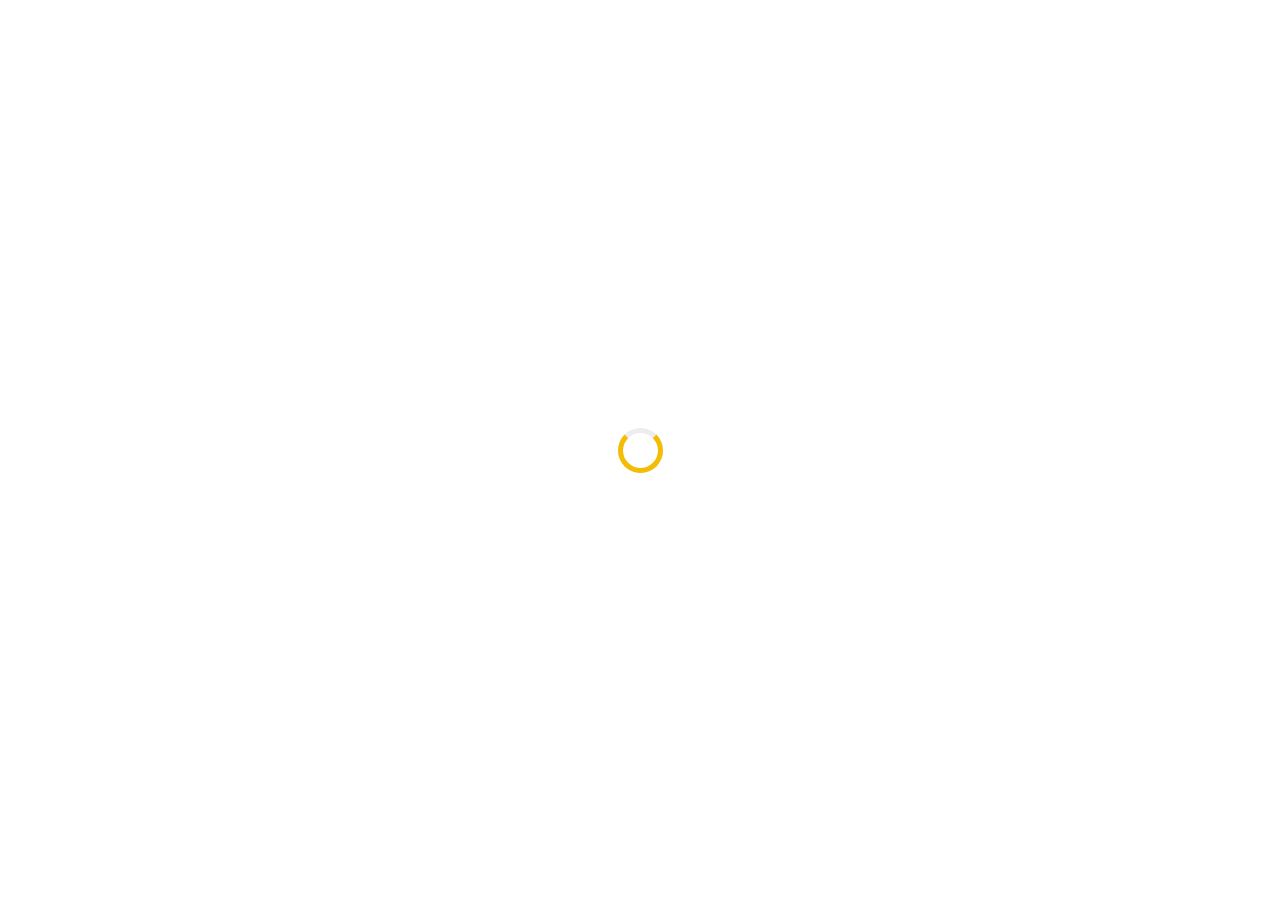
==== about.html @ c7bfd643 "new commit" ====
<!DOCTYPE html>
<html lang="en">
<head>
    <meta charset="UTF-8">
    <meta http-equiv="X-UA-Compatible" content="IE=edge">
    <meta name="viewport" content="width=device-width, initial-scale=1.0">
    <title>Document</title>
    <link rel="preconnect" href="https://fonts.googleapis.com">
    <link rel="preconnect" href="https://fonts.gstatic.com" crossorigin>
    <link href="https://fonts.googleapis.com/css2?family=Bad+Script&family=Barlow+Condensed:wght@300&family=Cookie&family=Courgette&family=Dancing+Script&family=Lobster+Two&family=Monoton&family=Montserrat+Alternates:wght@300&family=Poppins:wght@300&family=Roboto:wght@300&family=Waterfall&display=swap" rel="stylesheet">
    <link rel="stylesheet" href="./assets/css/bootstrap.min.css">
    <!-- Animation -->
    <link rel="stylesheet" href="./assets/css/aos.css">
    <link rel="stylesheet" href="./assets/css/animate.min.css">
    <!-- slider  -->
    <link rel="stylesheet" href="./assets/css/owl.carousel.min.css">
    <link rel="stylesheet" href="./assets/css/owl.theme.default.min.css">
    <link rel="stylesheet" href="./assets/css/slick.css">
    <link rel="stylesheet" href="./assets/css/swiper-bundle.min.css">
    <!-- Custom -->
    <link rel="stylesheet" href="./assets/css/style.css">
    <link rel="stylesheet" href="./assets/css/responsive.css">
</head>
<body>

   <div class="loader">
      <span class="loader__ring"></span>
   </div>

   <div>
      <a id="button"></a>
   </div>

   <!-- header start -->
   <header class="header">
    <div class="container-fluid">
       <div class="header-main">
          <div class="logo">
             <a href="#"><img src="./images/logo/CCAlogo-light1.png" alt="" class="img-fluid"></a>
          </div>
          <div class="open-nav-menu">
             <span></span>
          </div>
          <div class="menu-overlay">
          </div>
          <!-- navigation menu start -->
          <nav class="nav-menu">
            <div class="close-nav-menu">
               <img src="/images/close.svg" alt="close">
            </div>
            <ul class="menu">
               <li class="menu-item menu-item-has-children">
                  <a href="#" data-toggle="sub-menu">Home</a>
                  <!-- <ul class="sub-menu">
                      <li class="menu-item"><a href="#">Home 1</a></li>
                      <li class="menu-item"><a href="#">Home 2</a></li>
                      <li class="menu-item"><a href="#">Home 3</a></li>
                      <li class="menu-item"><a href="#">Home 4</a></li>
                  </ul> -->
               </li>
               <li class="menu-item">
                  <a href="about.html">About</a>
               </li>
               <li class="menu-item">
                  <a href="academics.html">Academics</a>
               </li>
               <li class="menu-item">
                  <a href="admission.html">Admission</a>
               </li>
               <li class="menu-item menu-item-has-children">
                  <a href="" data-toggle="sub-menu">Blog <i class="plus"></i></a>
                  <ul class="sub-menu">
                      <li class="menu-item"><a href="blog.html">All Blogs</a></li>
                      <li class="menu-item"><a href="blog-details.html">Blog Details</a></li>
                  </ul>
               </li>
            </ul>

            <div class="d-flex align-items-center navelement-margin">
               <a href="contact.html"><button class="btn-style-yellow btn-margin">ENROLL</button></a>
               <a href="contact.html"><button class="btn-style-blue btn-margin">CONTACT</button></a>
            </div>

            <div class="d-flex align-items-center">
               <button class="btn-social-style btn-margin"><i class="fab fa-facebook-f"></i></button>
               <button class="btn-social-style btn-margin"><i class="fab fa-twitter"></i></button>
               <button class="btn-social-style btn-margin"><i class="fab fa-linkedin-in"></i></button>
            </div>
          </nav>
          <!-- navigation menu end -->
       </div>
    </div>
   </header>
   <!-- header end -->

   <!-- home section start -->
   <section class="about-section">
      <div class="container">
         <div class="row">
            <div class="col-lg-12">

            </div>
         </div>
      </div>
   </section>
   <!-- home section end -->








   <!-- home section start -->
   <div class="separator"></div>
   <footer id="footer-4-cols" class="site-footer">
       <div class="container">
           <div id="footer-grid">
               <div id="left-footer-section" class="footer-section">
                   <div class="footer-information">
                       <p><img src="https://img.icons8.com/ios-filled/12/999999/marker.png">30/20, Verkhy street, Moscow, Russia</p>
                       <p><img src="https://img.icons8.com/ios-filled/12/999999/phone.png">7 (800) 555–35–35</p>
                       <p><img src="https://img.icons8.com/ios-filled/12/999999/mail.png">noreply@reply.io</p>
                       <p><img src="https://img.icons8.com/ios-filled/12/999999/clock.png">8:00 AM – 8:00 PM</p>
                   </div>
               </div>
   
               <div id="first-footer-section" class="footer-section">
                   <div class="footer-tags">
                       <h3>Tags</h3>
                       <a href="#" class="footer-tag">server</a>
                       <a href="#" class="footer-tag">project</a>
                       <a href="#" class="footer-tag">code</a>
                       <a href="#" class="footer-tag">lifehack</a>
                       <a href="#" class="footer-tag">testing</a>
                       <a href="#" class="footer-tag">review</a>
                       <a href="#" class="footer-tag">technology</a>
                       <a href="#" class="footer-tag">seo</a>
                       <a href="#" class="footer-tag">UI/UX</a>
                       <a href="#" class="footer-tag">news</a>
                       <a href="#" class="footer-tag">ads</a>
                       <a href="#" class="footer-tag">iOS</a>
                       <a href="#" class="footer-tag">Android</a>
                   </div>
               </div>
               <div id="second-footer-section" class="footer-section">
                   <div class="footer-links">
                       <h3>Categories</h3>
                       <ul>
                           <li><a href="#">Software Development</a></li>
                           <li><a href="#">Web Development</a></li>
                           <li><a href="#">Site maintainance</a></li>
                           <li><a href="#">SEO</a></li>
                           <li><a href="#">Mobile development</a></li>
                           <li><a href="#">UI/UX</a></li>
                       </ul>
                   </div>
               </div>
               <div id="right-footer-section" class="footer-section">
                   <div class="footer-links">
                       <h3>Information</h3>
                       <ul>
                           <li><a href="#">Home</a></li>
                           <li><a href="#">About</a></li>
                           <li><a href="#">Contact Information</a></li>
                           <li><a href="#">Terms of Use<br>& Legal Information</a></li>
                           <li><a href="#">Message Us</a></li>
                           <li><a href="#">Leave a Feedback</a></li>
                       </ul>
                   </div>
               </div>
           </div>
           <div id="copyright-information">
               <div id="footer-logo-section">
                   <div id="footer-logo">
                       <img src="./images/logo/CCALogo.png" alt="" class="img-fluid">
                   </div></div>
               <div id="copyright-text">
                  © 2022 All Rights Reserved.  
               </div>
               <div id="social-buttons">
                   <img src="https://img.icons8.com/ios-filled/25/999999/facebook--v1.png"/><img src="https://img.icons8.com/ios-filled/25/999999/telegram-app.png"/><img src="https://img.icons8.com/ios-filled/25/999999/pinterest--v1.png"/><img src="https://img.icons8.com/ios-filled/25/999999/instagram--v1.png"/>
               </div>
           </div>
       </div>
   </footer>
   <!-- home section end -->





    <script src="./assets/js/jquery-3.6.0.min.js"></script>
    <script src="./assets/js/bootstrap.bundle.min.js"></script>
    <script src="https://kit.fontawesome.com/c9973c72b2.js" crossorigin="anonymous"></script>
    <script src="./assets/js/isotope.pkgd.js"></script>
    <!-- Animation -->
    <script src="./assets/js/aos.js"></script>
    <script src="./assets/js/wow.min.js"></script>
    <!-- slider  -->
    <script src="./assets/js/owl.carousel.min.js"></script>
    <script src="./assets/js/slick.min.js"></script>
    <script src="./assets/js/swiper-bundle.min.js"></script>
    <!-- Custom -->
    <script src="./assets/js/header-menu.js"></script>
    <script src="./assets/js/script.js"></script>
    
    <script>
        // AOS.init();
        // new WOW().init();
    </script>
</body>
</html>
---- assets/css/style.css ----
@import url('https://fonts.googleapis.com/css2?family=Roboto:wght@300;400;500;700;900&display=swap');

:root {
  --primaryColor: #337BD9;
  --secondaryColor: #F4BD04;
  --body_bg: #f7f9fa;
  --textFont: 'Roboto', sans-serif;
  --btnBgBlue: #337BD9;
  --btnBgYellow: #F4BD04;
  --socialBtn: #f3f3f5;
  --btnIconColor: #476082;
  --white: #fff;
  --black: #000;
}

* {
  padding: 0;
  margin: 0;
  box-sizing: border-box;
}

::selection {
  background-color: var(--primaryColor);
  color: #fff;
}

html {
  scroll-behavior: smooth;
}

html,
body {
  color: #212226;
  outline: none;
  font-family: var(--textFont);
}

h1,
h2,
h3,
h4,
h5,
h6 {
  font-family: var(--textFont);
  font-weight: 100;
}
p {
  font-family: var(--textFont);
  font-size: 16px;
  font-weight: 400;
  line-height: 24px;
}

a{
	text-decoration: none;
}

img {
  max-width: 100%;
  height: auto;
}

.clear:after,
.clear:before {
  content: "";
  display: table;
  clear: both;
}
.separator{
	margin-bottom: 100px;
}



/* ======================================== 
               Pre Loader
======================================== */

.loader {
	position: fixed;
	height: 100vh;
	width: 100%;
	display: flex;
	align-items: center;
	justify-content: center;
	background: #fff;
	transition: all 0.5s;
	z-index: 999;
  }
  .loader__ring {
	display: flex;
	align-items: center;
	justify-content: center;
	position: relative;
	height: 45px;
	width: 45px;
	border: 5px solid #edecee;
	border-radius: 50%;
  }
  .loader__ring::after {
	content: "";
	position: absolute;
	height: 100%;
	width: 100%;
	border-radius: 50%;
	border: 5px solid var(--secondaryColor);
	border-top-color: transparent;
	box-sizing: content-box;
	-webkit-animation: rotate 1.5s linear infinite;
			animation: rotate 1.5s linear infinite;
  }
  
  @-webkit-keyframes rotate {
	100% {
	  transform: rotate(360deg);
	}
  }
  
  @keyframes rotate {
	100% {
	  transform: rotate(360deg);
	}
  }


/* ======================================== 
               Scroll to top
======================================== */
  #button {
	display: inline-block;
	background-color: var(--secondaryColor);
	width: 50px;
	height: 50px;
	text-align: center;
	border-radius: 4px;
	position: fixed;
	bottom: 30px;
	right: 30px;
	transition: background-color .3s, 
	  opacity .5s, visibility .5s;
	opacity: 0;
	visibility: hidden;
	z-index: 1000;
  }
  #button::after {
	content: "\f077";
	font-family: FontAwesome;
	font-weight: normal;
	font-style: normal;
	font-size: 2em;
	line-height: 50px;
	color: #fff;
  }
  #button:hover {
	cursor: pointer;
	background-color: #333;
  }
  #button:active {
	background-color: #555;
  }
  #button.show {
	opacity: 1;
	visibility: visible;
  }


/* ======================================== 
                Buttons 
======================================== */
.navelement-margin{
	margin-left: 30px;
}

.btn-margin{
	margin-left: 15px;
}
.btn-style-blue{
	border: none;
	padding: 10px 15px;
	background-color: var(--btnBgBlue);
	color: var(--white);
	font-weight: 600;
}
.btn-style-yellow{
	border: none;
	padding: 10px 15px;
	background-color: var(--btnBgYellow);
	color: var(--white);
	font-weight: 600;
}

.btn-social-style{
	border: none;
	width: 50px;
	padding: 10px 15px;
	background-color: var(--socialBtn);
	color: var(--btnIconColor);
}














/* ======================================== 
                Header section Start
======================================== */
.header{
	position: absolute;
	width: 100%;
	left:0;
	top:0;
	z-index: 99;
	padding: 15px;
}
.header-main{
	background-color: rgba(0,0,0,0.6);
	display: flex;
	justify-content: space-between;
	align-items: center;
	padding: 10px 0;
	border-radius: 4px;
}
.header .logo{
	padding: 0 15px;
}

.header .logo img{
	width: auto;
	height: 50px;
}
@media screen and (max-width : 1299px) {
	.header .logo img{
		width: auto;
		height: 40px;
	}
}
@media screen and (max-width : 1024px) {
	.header .logo img{
		width: auto;
		height: 35px;
	}
}
@media screen and (max-width : 768px) {
	.header .logo img{
		width: auto;
		height: 30px;
	}
}

.header .logo a{
	font-size: 30px;
	text-transform: capitalize;
	color: #e91e63;
	font-weight: 600;
}
.header .nav-menu{
	padding: 0 15px;
	display: flex;
	flex-wrap: wrap;
}

.nav-menu ul{
	margin-bottom: 0px;
}
.header .menu > .menu-item{
	display: inline-block;
	margin-left: 30px;
	position: relative;
}
.header .menu > .menu-item > a{
	display: block;
	padding: 12px 0;
	font-size: 16px;
	color: #fff;
	text-transform: capitalize;
	font-weight: 600;
	transition: all 0.3s ease;
}
.header .menu > .menu-item > a .plus{
	display: inline-block;
	height: 12px;
	width: 12px;
	position: relative;
	margin-left:5px; 
	pointer-events: none;
}
.header .menu > .menu-item > a .plus:before,
.header .menu > .menu-item > a .plus:after{
	content:'';
	position: absolute;
	box-sizing: border-box;
	left: 50%;
	top:50%;
	background-color: #fff;
	height: 2px;
	width: 100%;
	transform: translate(-50%,-50%);
	transition: all 0.3s ease;
}
.header .menu > .menu-item:hover > a .plus:before,
.header .menu > .menu-item:hover > a .plus:after{
   background-color: var(--secondaryColor);
}
.header .menu > .menu-item > a .plus:after{
   transform: translate(-50%,-50%) rotate(-90deg);	
}
.header .menu > .menu-item > .sub-menu > .menu-item > a:hover,
.header .menu > .menu-item:hover > a{
	color: var(--secondaryColor);
}
.header .menu > .menu-item > .sub-menu{
	box-shadow: 0 0 10px rgba(0,0,0,0.2);
	width: 220px;
	position: absolute;
	left:0;
	top:100%;
	background-color: #ffffff;
	padding: 10px 0;
	border-top: 3px solid var(--secondaryColor);
	transform: translateY(10px);
	transition: all 0.3s ease;
	opacity:0;
	visibility: hidden;
}
@media(min-width: 992px){
.header .menu > .menu-item-has-children:hover > .sub-menu{
	transform: translateY(0);
	opacity: 1;
	visibility: visible;
 }
 .header .menu > .menu-item-has-children:hover > a .plus:after{
    transform: translate(-50%,-50%) rotate(0deg);		
 }
}
.header .menu > .menu-item > .sub-menu > .menu-item{
	display: block;
}
.header .menu > .menu-item > .sub-menu > .menu-item > a{
	display: block;
	padding: 10px 20px;
	font-size: 16px;
	font-weight: 600;
	color: #000000;
	transition: all 0.3s ease;
	text-transform: capitalize;
}
.header .open-nav-menu{
	height: 34px;
	width: 40px;
	margin-right: 15px;
	display: none;
	align-items: center;
	justify-content: center;
	cursor: pointer;
}
.header .open-nav-menu span{
	display: block;
	height: 3px;
	width: 24px;
	background-color: #fff;
    position: relative;
}
.header .open-nav-menu span:before,
.header .open-nav-menu span:after{
	content: '';
	position: absolute;
	left:0;
	width: 100%;
	height: 100%;
	background-color: #fff;
	box-sizing: border-box;
}
.header .open-nav-menu span:before{
	top:-7px;
}
.header .open-nav-menu span:after{
	top:7px;
}
.header .close-nav-menu{
	height: 40px;
	width: 40px;
	background-color: #ffffff;
	margin:0 0 15px 15px;
	cursor: pointer;
	display: none;
	align-items: center;
	justify-content: center;
}
.header .close-nav-menu img{
	width: 16px;
}
.header .menu-overlay{
	position: fixed;
	z-index: 999;
	background-color: rgba(0,0,0,0.5);
	left:0;
	top:0;
	height: 100%;
	width: 100%;
	visibility: hidden;
	opacity:0;
	transition: all 0.3s ease;
}

/*home section*/
.home-section{
	width: 100%;
	display: block;
	min-height: 100vh;
	background-image: url('/images/banner/home.jpg');
	background-repeat: no-repeat;
	background-position: center top;
	background-size: cover;
}


/* responsive */

@media(max-width: 991px){
	.header .menu-overlay.active{
	visibility: visible;
	opacity: 1;
}
	.header .nav-menu{
		position: fixed;
		right: -280px;
		visibility: hidden;
		width: 280px;
		height: 100%;
		top:0;
		overflow-y: auto;
		background-color: #222222;
		z-index: 1000;
		padding: 15px 0;
		transition: all 0.5s ease;
	}
	.header .nav-menu.open{
		visibility: visible;
		right: 0px;
	}
	.header .menu > .menu-item{
		display: block;
		margin:0;
	}
	.header .menu > .menu-item-has-children > a{
		display: flex;
		justify-content: space-between;
		align-items: center;
	}
	.header .menu > .menu-item > a{
		color: #ffffff;
		padding: 12px 15px;
		border-bottom: 1px solid #333333;
	}
	.header .menu > .menu-item:first-child > a{
	    border-top: 1px solid #333333;	
	}
	.header .menu > .menu-item > a .plus:before, 
	.header .menu > .menu-item > a .plus:after{
		background-color: #ffffff;
	}
	.header .menu > .menu-item-has-children.active > a .plus:after{
        transform: translate(-50%,-50%) rotate(0deg);
	}
	.header .menu > .menu-item > .sub-menu{
		width: 100%;
		position: relative;
		opacity: 1;
		visibility: visible;
		border:none;
		background-color: transparent;
		box-shadow: none;
		transform: translateY(0px);
		padding: 0px;
		left: auto;
		top:auto;
		max-height: 0;
		overflow: hidden;
	}
	.header .menu > .menu-item > .sub-menu > .menu-item > a{
		padding: 12px 45px;
		color: #ffffff;
		border-bottom: 1px solid #333333;
	}
	.header .close-nav-menu,
	.header .open-nav-menu{
		display: flex;
	}
}


















/* ======================================== 
                Footer section Start
======================================== */
footer.site-footer {
    padding: 60px 30px;
    background: #222222;
    color: #999999;
    font-size: 16px;
}

div#footer-grid {
    display: flex;
    align-items: stretch;
    padding-bottom: 60px;
}
footer#footer-4-cols div#left-footer-section {
    flex-basis: 33.33%;
    padding-right: 20px;
}

footer#footer-4-cols div#first-footer-section {
    flex-basis: 22.22%;
    border-right: 1px solid #444444;
    padding-right: 20px;
    padding-left: 20px;
}

footer#footer-4-cols div#second-footer-section {
    flex-basis: 22.22%;
    padding-right: 20px;
    padding-left: 20px;
}

footer#footer-4-cols div#right-footer-section {
    flex-basis: 22.22%;
    padding-left: 20px;
}

footer#footer-4-cols div#footer-logo-section {
    display: flex;
    align-items: center;
}

footer#footer-4-cols div#footer-logo {
    width: 50px;
    margin-right: 30px;
}

footer#footer-4-cols div#footer-search input {
    font-family: var(--textFont);
    border: 2px solid #999999;
    background: #2a2a2a;
    outline: none;
    color: #999999;
    padding: 2px;
    width: 130px;
}

footer#footer-4-cols div#footer-search button {
    font-family: var(--textFont);
    border: 2px solid #999999;
    background: transparent;
    color: #cecece;
    padding: 2px 10px;
    margin-left: 10px;
    cursor: pointer;
}

footer#footer-4-cols div#footer-search button:hover {
    background: #cecece;
    color: #666666;
    border: 2px solid #666666;
    transition: all 0.25s ease;
}

footer#footer-4-cols div#footer-search button:active {
    position: relative;
    top: 1px;
}

footer#footer-4-cols div.footer-section h3 {
    margin: 0;
    margin-bottom: 30px;
    font-size: 24px;
	font-weight: 600;
}

footer#footer-4-cols div#footer-logo img {
    width: 100%;
}

footer#footer-4-cols div.footer-information p {
    margin-top: 10px;
}

footer#footer-4-cols div.footer-information p:first-child {
    margin-top: 30px;
}

footer#footer-4-cols div.footer-information p:last-child {
    margin-bottom: 0;
}

footer#footer-4-cols div.footer-information p img {
    margin-right: 0.75em;
}

footer#footer-4-cols div.footer-tags a.footer-tag {
    text-decoration: none;
    color: #999999;
    border: 1px solid #666666;
    background: #282828;
    padding: 0.2em 0.38em;
    margin: 0 0.68em 0.68em 0;
    display: block;
    float: left;
    font-size: 16px;
    font-style: italic;
}

footer#footer-4-cols div.footer-tags a.footer-tag:hover {
    background: #666666;
    color: #282828;
    transition: all 0.2s ease;
}

footer#footer-4-cols div.footer-section ul {
    margin-top: 15px;
    margin-bottom: 0;
    padding: 0;
}

footer#footer-4-cols div.footer-links ul li, footer#footer-4-cols div.footer-links ul li a   {
    list-style: none;
    color: #999999;
    line-height: 1.38em;
    margin-bottom: 1em;
}

footer#footer-4-cols div.footer-links ul li:last-child, footer#footer-4-cols div.footer-links ul li a:last-child   {
    margin-bottom: 0;
}

footer#footer-4-cols div.footer-section ul li a:hover {
    color:#00bdc6;
    transition: all 0.2s ease;
}

footer#footer-4-cols div#copyright-information {
    border-top: 1px solid #444444;
    padding: 30px 0 0 0;
    text-align: center;
    display: flex;
    align-items: center;
}

footer#footer-4-cols div#copyright-information div#social-buttons {
    margin-left: auto;

}

footer#footer-4-cols div#copyright-information div#social-buttons img {
    margin-left: 0.68em;
    cursor: pointer;
    font-size: 16px;
}


/*==== media queries for footer-4-columns ====*/

@media screen and (max-width: 960px){

    div#footer-container {
        width: 100%;
        margin: 0;
        padding: 0;
    }

    div#footer-grid {
        flex-direction: column;
        width: 480px;
        margin: 0 auto;
        padding-bottom: 60px;
    }

    footer#footer-4-cols div#left-footer-section {
        border-right: 0;
        padding-bottom: 30px;
    }

    footer#footer-4-cols div#second-footer-section {
        border-right: none;
        padding-left: 0;
        padding-right: 0;
        padding-bottom: 30px;
    }

    footer#footer-4-cols div.footer-section {
        padding-top: 30px;
    }

    footer#footer-4-cols div.footer-section h3 {
        text-align: center;
    }

    footer#footer-4-cols div.footer-section:first-child {
        padding-top: 0;
        padding-bottom: 0;
    }

    footer#footer-4-cols div#first-footer-section {
        padding-left: 0;
        padding-right: 0;
        padding-bottom: 30px;
        border-right: none;
    }

    footer#footer-4-cols div.footer-tags a.footer-tag {
        font-size: 16px;
        padding: 0.32em 0.5em;
    }

    footer#footer-4-cols div#right-footer-section {
        padding-left: 0;
        padding-right: 0;
    }

    footer#footer-4-cols div#second-footer-section ul,
    footer#footer-4-cols div#right-footer-section ul {
        margin: 0;
        padding: 0;
        font-size: 16px;
        text-align: center;
    }

    footer#footer-4-cols div.footer-links ul li {
        margin: 0;
    }

    footer#footer-4-cols div.footer-links ul li a {
        margin: 0;
        display: block;
        padding: 15px;
        background: #2a2a2a;
        border-bottom: 1px solid #444444;
        text-decoration: none;
    }

    footer#footer-4-cols div.footer-links ul li:last-child a {
        border-bottom: none;
    }

    footer#footer-4-cols div#footer-search input {
        width: calc(100% - 77px);
    }

    footer#footer-4-cols div#copyright-information {
        display: block;
        width: 480px;
        margin: 0 auto;
    }

    footer#footer-4-cols div#copyright-information div#social-buttons {
        padding: 15px 0;
    }

    footer#footer-4-cols div#copyright-information div#social-buttons i.fa:first-child {
        margin-left: 0;
    }

    footer#footer-4-cols div#copyright-information div#footer-logo-section {
        display: block;
        align-items: normal;
    }

    footer#footer-4-cols div#copyright-information div#footer-logo {
        display: block;
        width: 100%;
        margin: 0;
    }

    footer#footer-4-cols div#copyright-information div#footer-logo img {
        width: 30px;
        text-align: center;
    }

    footer#footer-4-cols div#copyright-information div#copyright-text {
        display: block;
        text-align: center;
        padding: 15px 0;
    }

    footer#footer-4-cols div#copyright-information div#social-buttons i.fa {
        font-size: 24px;
    }
}

@media screen and (max-width: 576px) {

    div#footer-grid {
        width: 100%;
    }

    footer#footer-4-cols div#footer-search input {
        width: calc(100% - 77px);
    }

    footer#footer-4-cols div.footer-information {
        margin: 0 auto;
    }

    footer#footer-4-cols div#copyright-information {
        width: 100%;
        margin: 0 auto;
    }

    footer#footer-4-cols div#copyright-information div#copyright-text {
        width: 100%;
    }

    footer#footer-4-cols div#copyright-information div#social-buttons {
        width: 100%;
    }
}
---- assets/css/responsive.css ----
@media screen and (max-width : 2560px) {
    
}
@media screen and (max-width : 1920px) {
    
}
@media screen and (max-width : 1440px) {
    
}
@media screen and (max-width : 1299px) {
    
}
@media screen and (max-width : 1199px) {
    
}
@media screen and (max-width : 1024px) {
    
}
@media screen and (max-width : 899px) {
    
}
@media screen and (max-width : 768px) {
    
}
@media screen and (max-width : 576px) {
    
}
@media screen and (max-width : 425px) {
    
}
@media screen and (max-width : 375px) {
    
}
@media screen and (max-width : 320px) {
    
}
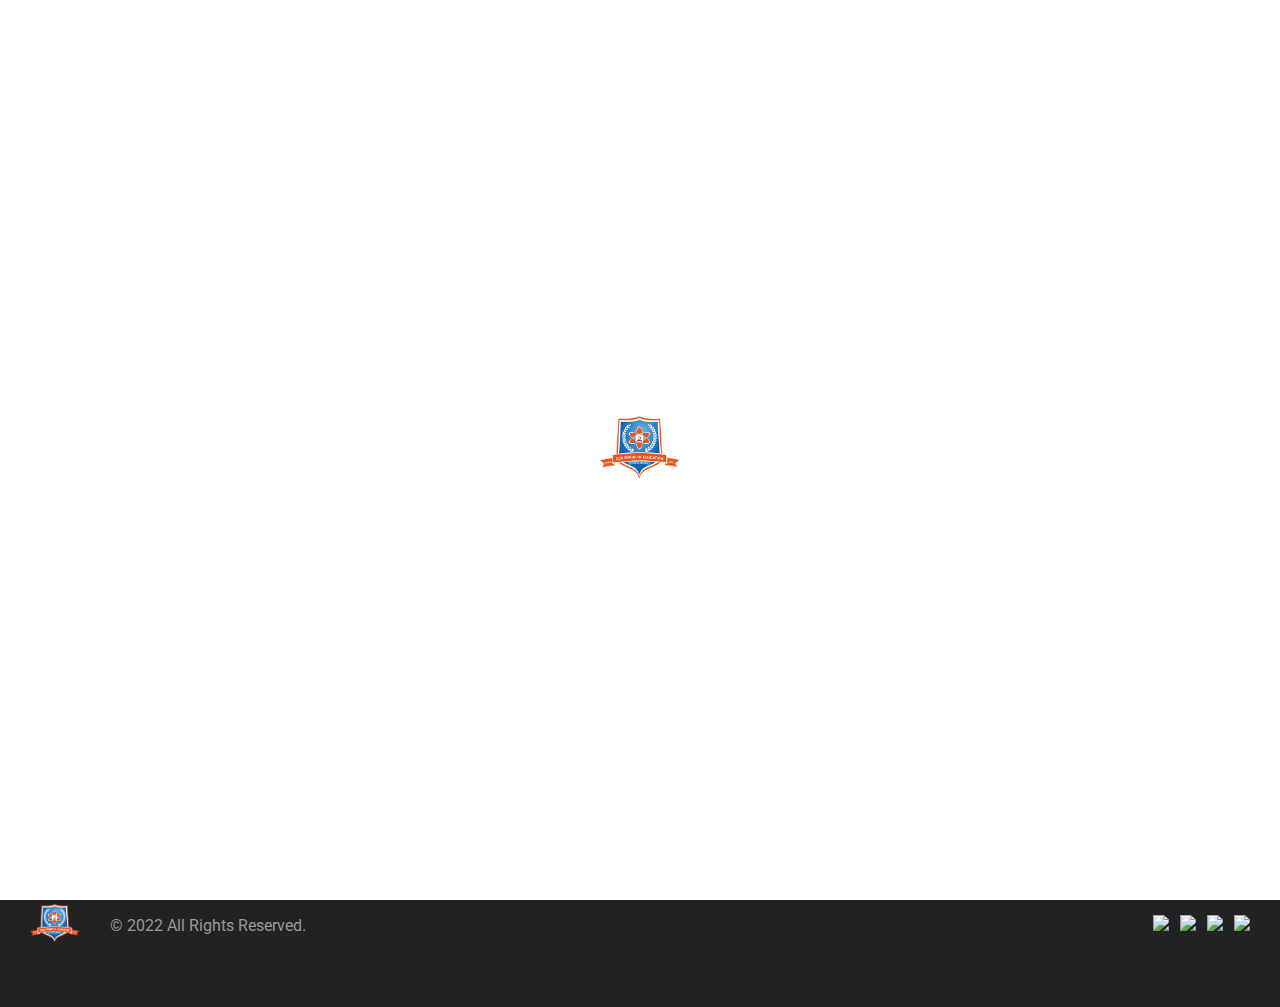
==== commit cc4dc6e0: "contact us page done" ====
--- a/about.html
+++ b/about.html
@@ -8,7 +8,7 @@
     <link rel="preconnect" href="https://fonts.googleapis.com">
     <link rel="preconnect" href="https://fonts.gstatic.com" crossorigin>
     <link href="https://fonts.googleapis.com/css2?family=Bad+Script&family=Barlow+Condensed:wght@300&family=Cookie&family=Courgette&family=Dancing+Script&family=Lobster+Two&family=Monoton&family=Montserrat+Alternates:wght@300&family=Poppins:wght@300&family=Roboto:wght@300&family=Waterfall&display=swap" rel="stylesheet">
-    <link rel="stylesheet" href="./assets/css/bootstrap.min.css">
+    <link href="https://cdn.jsdelivr.net/npm/bootstrap@5.2.0-beta1/dist/css/bootstrap.min.css" rel="stylesheet" integrity="sha384-0evHe/X+R7YkIZDRvuzKMRqM+OrBnVFBL6DOitfPri4tjfHxaWutUpFmBp4vmVor" crossorigin="anonymous">
     <!-- Animation -->
     <link rel="stylesheet" href="./assets/css/aos.css">
     <link rel="stylesheet" href="./assets/css/animate.min.css">
@@ -16,27 +16,30 @@
     <link rel="stylesheet" href="./assets/css/owl.carousel.min.css">
     <link rel="stylesheet" href="./assets/css/owl.theme.default.min.css">
     <link rel="stylesheet" href="./assets/css/slick.css">
-    <link rel="stylesheet" href="./assets/css/swiper-bundle.min.css">
+    <link
+    rel="stylesheet" href="https://unpkg.com/swiper@8/swiper-bundle.min.css"/>
     <!-- Custom -->
     <link rel="stylesheet" href="./assets/css/style.css">
     <link rel="stylesheet" href="./assets/css/responsive.css">
 </head>
 <body>
 
-   <div class="loader">
-      <span class="loader__ring"></span>
-   </div>
-
-   <div>
-      <a id="button"></a>
-   </div>
+    <div class="loader">
+        <div class="loader-icon">
+            <img src="/images/logo/CCALogo.png" alt="">
+        </div>
+     </div>
+  
+     <div>
+        <a id="button"></a>
+     </div>
 
    <!-- header start -->
    <header class="header">
     <div class="container-fluid">
        <div class="header-main">
           <div class="logo">
-             <a href="#"><img src="./images/logo/CCAlogo-light1.png" alt="" class="img-fluid"></a>
+             <a href="index.html"><img src="./images/logo/CCAlogo-light1.png" alt="" class="img-fluid"></a>
           </div>
           <div class="open-nav-menu">
              <span></span>
@@ -50,7 +53,7 @@
             </div>
             <ul class="menu">
                <li class="menu-item menu-item-has-children">
-                  <a href="#" data-toggle="sub-menu">Home</a>
+                  <a href="index.html" data-toggle="sub-menu">Home</a>
                   <!-- <ul class="sub-menu">
                       <li class="menu-item"><a href="#">Home 1</a></li>
                       <li class="menu-item"><a href="#">Home 2</a></li>
@@ -76,12 +79,12 @@
                </li>
             </ul>
 
-            <div class="d-flex align-items-center navelement-margin">
+            <div class="d-flex align-items-center navelement-margin display_res">
                <a href="contact.html"><button class="btn-style-yellow btn-margin">ENROLL</button></a>
                <a href="contact.html"><button class="btn-style-blue btn-margin">CONTACT</button></a>
             </div>
 
-            <div class="d-flex align-items-center">
+            <div class="d-flex align-items-center display_res">
                <button class="btn-social-style btn-margin"><i class="fab fa-facebook-f"></i></button>
                <button class="btn-social-style btn-margin"><i class="fab fa-twitter"></i></button>
                <button class="btn-social-style btn-margin"><i class="fab fa-linkedin-in"></i></button>
@@ -93,17 +96,17 @@
    </header>
    <!-- header end -->
 
-   <!-- home section start -->
-   <section class="about-section">
-      <div class="container">
-         <div class="row">
-            <div class="col-lg-12">
-
-            </div>
-         </div>
-      </div>
-   </section>
-   <!-- home section end -->
+   <!-- Breadcam section start -->
+   <section class="breadcam_section">
+    <div class="container">
+       <div class="row">
+          <div class="col-lg-12">
+              <h1 class="page-title">About us</h1>
+          </div>
+       </div>
+    </div>
+ </section>
+ <!-- Breadcam section end -->
 
 
 
@@ -192,7 +195,8 @@
 
 
     <script src="./assets/js/jquery-3.6.0.min.js"></script>
-    <script src="./assets/js/bootstrap.bundle.min.js"></script>
+    <script src="https://cdn.jsdelivr.net/npm/@popperjs/core@2.11.5/dist/umd/popper.min.js" integrity="sha384-Xe+8cL9oJa6tN/veChSP7q+mnSPaj5Bcu9mPX5F5xIGE0DVittaqT5lorf0EI7Vk" crossorigin="anonymous"></script>
+    <script src="https://cdn.jsdelivr.net/npm/bootstrap@5.2.0-beta1/dist/js/bootstrap.min.js" integrity="sha384-kjU+l4N0Yf4ZOJErLsIcvOU2qSb74wXpOhqTvwVx3OElZRweTnQ6d31fXEoRD1Jy" crossorigin="anonymous"></script>
     <script src="https://kit.fontawesome.com/c9973c72b2.js" crossorigin="anonymous"></script>
     <script src="./assets/js/isotope.pkgd.js"></script>
     <!-- Animation -->
@@ -201,7 +205,7 @@
     <!-- slider  -->
     <script src="./assets/js/owl.carousel.min.js"></script>
     <script src="./assets/js/slick.min.js"></script>
-    <script src="./assets/js/swiper-bundle.min.js"></script>
+    <script src="https://unpkg.com/swiper@8/swiper-bundle.min.js"></script>
     <!-- Custom -->
     <script src="./assets/js/header-menu.js"></script>
     <script src="./assets/js/script.js"></script>
--- a/assets/css/style.css
+++ b/assets/css/style.css
@@ -42,8 +42,8 @@
 h5,
 h6 {
   font-family: var(--textFont);
-  font-weight: 100;
-}
+}
+
 p {
   font-family: var(--textFont);
   font-size: 16px;
@@ -87,28 +87,16 @@
 	transition: all 0.5s;
 	z-index: 999;
   }
-  .loader__ring {
-	display: flex;
-	align-items: center;
-	justify-content: center;
-	position: relative;
-	height: 45px;
-	width: 45px;
-	border: 5px solid #edecee;
-	border-radius: 50%;
-  }
-  .loader__ring::after {
-	content: "";
-	position: absolute;
-	height: 100%;
-	width: 100%;
-	border-radius: 50%;
-	border: 5px solid var(--secondaryColor);
-	border-top-color: transparent;
-	box-sizing: content-box;
-	-webkit-animation: rotate 1.5s linear infinite;
-			animation: rotate 1.5s linear infinite;
-  }
+  .loader .loader-icon {
+    position: absolute;
+    top: 50%;
+    left: 50%;
+    transform: translate(-50%, -50%);
+    width: 80px;
+}
+.loader .loader-icon img {
+    animation: rotate alternate 900ms infinite;
+}
   
   @-webkit-keyframes rotate {
 	100% {
@@ -197,19 +185,6 @@
 	color: var(--btnIconColor);
 }
 
-
-
-
-
-
-
-
-
-
-
-
-
-
 /* ======================================== 
                 Header section Start
 ======================================== */
@@ -411,20 +386,460 @@
 	transition: all 0.3s ease;
 }
 
-/*home section*/
+/* ======================================== 
+                Hero section Start
+======================================== */
 .home-section{
 	width: 100%;
 	display: block;
-	min-height: 100vh;
+	min-height: 90vh;
 	background-image: url('/images/banner/home.jpg');
 	background-repeat: no-repeat;
 	background-position: center top;
 	background-size: cover;
 }
 
-
-/* responsive */
-
+.hero_text_bg{
+	background-color: rgba(255,255,255,0.7);
+	padding: 40px;
+	border-radius: 3px;
+	display: flex;
+	align-items: center;
+	height: 350px;
+}
+.hero_text_bg h1{
+	font-weight: 700;
+}
+.hero_text_bg p{
+	color: #6c83a2;
+}
+#first-default p{
+	font-size: 3rem;
+	font-weight: 700;
+	color: rgb(49, 49, 49)
+}
+#first-words{
+	display: inline-block;
+	border-right: 0.08em solid #f4bd04;
+	position: relative;
+	line-height: 1.2;
+	top: 0;
+	left: 0;
+}
+
+
+/* ======================================== 
+                Features section Start
+======================================== */
+.features_section{
+	background-color: var(--secondaryColor);
+}
+.card_box{
+	margin: 50px 0px;
+	padding: 20px;
+	text-align: center;
+	border-radius: 5px;
+    border-color: rgba(149, 170, 226, 0.6);
+	box-shadow: rgba(0, 0, 0, 0.35) 0px 5px 15px;
+}
+.card_box svg {
+	margin: 20px;
+	color: var(--white);
+}
+.card_box h3 {
+	font-weight: 700;
+	color: rgb(54 54 54);
+	margin-bottom: 15px;
+	font-size: 24px;
+}
+.card_box p{
+	font-family: "Montserrat", Sans-serif;
+    font-size: 16px;
+    font-weight: 700;
+    line-height: 22px;
+    color: rgb(74 74 74);
+}
+.box_text p{
+	color: #fff;
+	font-weight: 600;
+}
+.box_text h2{
+    color: rgb(54 54 54);
+    font-weight: 800;
+    font-size: 2.4rem;
+    line-height: 1.3;
+    letter-spacing: 0.5px;
+}
+.box_text h4{
+    color: rgb(54 54 54);
+    font-weight: 800;
+    font-size: 1.6rem;
+    line-height: 1.3;
+	margin-bottom: 20px;
+    letter-spacing: 0.5px;
+
+}
+
+/* ======================================== 
+                About Us section Start
+======================================== */
+.about_section p {
+	line-height: 36px;
+	color: #6c83a2;
+	font-size: 18px;
+	font-weight: normal;
+}
+.drop-cap{
+	margin-right: 25px;
+	color: var(--secondaryColor);
+    border-color: var(--secondaryColor);
+	float: left;
+    text-align: center;
+    line-height: 1;
+    font-size: 50px;
+}
+.drop_cap_letter{
+    font-family: "Archivo Black", Sans-serif;
+    font-size: 64px;
+    font-weight: 900;
+	display: inline-block;
+}
+.about_section ul{
+	padding: 0px;
+}
+.about_section ul li{
+	line-height: 40px;
+	color: #6c83a2;
+	font-size: 18px;
+	list-style: none;
+}
+.about_section ul li svg{
+	font-size: 14px;
+	padding-right: 10px;
+}
+.video_popup_bg{
+	margin: 0px 20px 0px 20px;
+	background-image: url('/images/about/1577-smaller.jpg');
+	background-repeat: no-repeat;
+    background-size: cover;
+}
+.wh-video-popup{
+	display: grid;
+    grid-auto-rows: 1fr;
+}
+.wh-video-popup .overlay{
+	background-color: rgba(0, 0, 0, 0.66);
+	background: rgba(0, 0, 0, 0.66);
+    padding: 20px 40px 0px;
+    text-align: center;
+}
+.overlay h2{
+	color: var(--white);
+	font-size: 1.9rem;
+	margin-top: 15px;
+}
+.overlay p{
+	color: var(--white);
+	line-height: 24px;
+	font-size: 16px;
+}
+.play{
+    background-color: rgba(255,255,255,0.6);
+    padding: 30px;
+    width: 95px;
+    border-radius: 100px;
+}
+/* ======================================== 
+                counter section Start
+======================================== */
+.mt-top-minus-100{
+	margin-top: -150px;
+}
+.counter_section{
+	background-color: var(--secondaryColor);
+	padding: 75px 0px 45px 0px;
+}
+.counter_bg{
+	background-color: var(--white);
+	text-align: center;
+	border-top: 10px solid var(--primaryColor);
+}
+.counter_bg ul{
+	padding: 0px;
+}
+.underline p{
+	margin-top: 75px;
+	position: relative;
+	margin-bottom: 30px;
+	font-weight: 600;
+	font-size: 14px;
+	color: var(--btnBgYellow);
+}
+.underline p::after{
+	content: "";
+	position: absolute;
+	top: 40px;
+	right: 45%;
+	width: 40px;
+	border: 2px solid var(--btnBgBlue);
+}
+
+#counter li {
+	flex: 1;
+	text-align: center;
+	font-size: 50px;
+	list-style: none;
+	font-weight: 800;
+}
+#counter span.percent:after {
+	content: "%";
+	display: inline-block;
+}
+.data {
+    width: 100%;
+    padding: 0 35px;
+    border: 0;
+    margin-top: -9px;
+}
+.data h4{
+	margin-bottom: 0;
+}
+.meta-data {
+    margin-bottom: 0;
+    line-height: 17px;
+}
+.meta-data span {
+    position: relative;
+    margin-right: 9px;
+    text-transform: uppercase;
+    font-size: 11px;
+    font-weight: 700;
+    color: rgba(0, 0, 0, 0.5);
+}
+.author a{
+	font-size: 14px;
+	font-weight: 600;
+}
+.content {
+    font-size: 15px;
+    line-height: 23px;
+    margin-bottom: 15px;
+}
+.data hr {
+    border-top-color: #2690b1;
+}
+.data hr {
+    width: 30px;
+    border-top: 4px solid #e6be1e;
+    margin-bottom: 15px;
+}
+.data h4 a{
+	font-size: 15px;
+	color: rgb(49,49,49);
+	font-weight: 600;
+	text-transform: uppercase;
+}
+.content{
+	color: var(--btnIconColor);
+	line-height: 24px;
+    font-size: 14px;
+    font-weight: normal;
+}
+.categories-links span,a{
+	font-size: 14px !important;
+	font-weight: 600;
+}
+.counter_text h6{
+	color: var(--btnIconColor);
+	font-size: 12px;
+	font-weight: 600;
+}
+.counter_text p{
+    font-family: "Montserrat", Sans-serif;
+    font-size: 16px;
+    font-weight: 400;
+    line-height: 26px;
+	margin: 0px auto 28px;
+	width: 160px;
+	color: var(--btnIconColor);
+}
+
+/* ======================================== 
+                contact section Start
+======================================== */
+.contact_us_section{
+	background-image: url("/images/Untitled-2.png");
+	background-repeat: no-repeat;
+	background-position: center center;
+	background-size: cover;
+}
+.contact_form_bg{
+	background-color: #f7f6f9;
+	padding: 65px 75px 55px 75px;
+}
+.our_event_bg{
+	background-color: var(--secondaryColor);
+	padding: 65px 75px 55px 75px;
+}
+.form_heading{
+	font-size: 2.5rem;
+	font-weight: 800;
+}
+form{
+	margin: 0px 70px 0px 0px;
+}
+form .label{
+	width: 100%;
+	font-size: 18px;
+	margin-bottom: 5px;
+	line-height: 40px;
+	color: #9eb5be;
+}
+.form_ctrl{
+	width: 100%;
+	padding: 10px;
+	height: 52px;
+	border: 2px solid #bdc3d2;
+	outline: none;
+}
+.submit_btn{
+	background-color: var(--primaryColor);
+    border-radius: 0px;
+    font-size: 13px;
+    font-weight: 800;
+    line-height: 14px;
+	border: none;
+    color: #fff;
+    padding: 21px 35px 21px 35px;
+    text-transform: uppercase;
+    letter-spacing: 1.5px;
+    text-align: center;
+}
+.submit_btn_yellow{
+    border-radius: 0px;
+    font-size: 18px;
+    font-weight: 600;
+    line-height: 14px;
+	border: 2px solid var(--btnBgYellow);
+    color: var(--btnBgYellow);
+    padding: 21px 35px 21px 35px;
+    text-transform: uppercase;
+    text-align: center;
+	transition: 0.5s ease all;
+}
+.submit_btn_yellow:hover{
+	background-color: var(--btnBgYellow);
+	color: var(--white);
+}
+.event_img{
+	width: 100px;
+}
+.our_event ul{
+	padding: 0px;
+}
+.our_event ul li{
+	list-style: none;	
+	background-color: var(--btnIconColor);
+	padding: 30px;
+	margin-bottom: 10px;
+	transition: 0.5s ease all;
+}
+.our_event ul li:hover{
+	background-color: #5b7396
+}
+
+.text_color_white a{
+	color: var(--white) !important;
+}
+
+
+/* ======================================== 
+                students experience Section
+======================================== */
+.students_experience_section{
+	background-color: var(--primaryColor);
+	padding: 100px 0px 0px;
+}
+.students_experience_section_text{
+	color: rgb(146 199 223);
+    font-weight: 500;
+    line-height: 36px;
+}
+.testimonial{
+	padding: 50px;
+	text-align: center;
+	box-shadow: rgba(99, 99, 99, 0.2) 0px 2px 8px 0px;
+	border-radius: 5px;
+	background-color: #fff;
+	margin-bottom: -100px;
+}
+
+.testimonial p{
+	font-size: 18px;
+    letter-spacing: 1px;
+	line-height: 28px;
+	margin-bottom: 20px;
+	font-weight: 300;
+	color: var(--btnIconColor);
+}
+.testimonial_img{
+	width: 60px;
+	height: 60px;
+	object-fit: cover;
+	border-radius: 50%;
+	margin-bottom: 20px;
+}
+
+.card_box_students{
+	display: flex;
+	flex-wrap: wrap;
+	justify-content: space-evenly;
+}
+.card_box_students_inner{
+	padding: 15px 10px 15px 10px;
+	border: 2px solid rgb(115, 164, 204);
+	border-radius: 5px;
+	text-align: center;
+}
+.card_box_students_inner_icon{
+	color: var(--secondaryColor);
+}
+.card_box_students_inner h5{
+	font-weight: 800;
+	color: #fff;
+}
+.card_box_students_inner p{
+	font-weight: 400;
+	width: 150px;
+	color: rgb(146 199 223);;
+}
+
+
+/* ======================================== 
+                Footer Upper Section
+======================================== */
+.Footer_uper_section{
+	background-image: url(/images/footer_upper_section_image.jpg);
+	background-repeat: no-repeat;
+    background-position: center center;
+    background-size: cover;
+	padding: 200px 0px 200px 0px;
+	margin-top: -100px;
+}
+.Footer_uper_section_text h2{
+	font-weight: 600;
+	font-size: 2.5rem;
+	color: var(--primaryColor);
+}
+.Footer_uper_section_text p{
+	padding: 15px 0px;
+	font-size: 18px;
+	color: var(--btnIconColor);
+}
+
+/* ======================================== 
+                Header responsive Start
+======================================== */
 @media(max-width: 991px){
 	.header .menu-overlay.active{
 	visibility: visible;
@@ -496,24 +911,6 @@
 		display: flex;
 	}
 }
-
-
-
-
-
-
-
-
-
-
-
-
-
-
-
-
-
-
 /* ======================================== 
                 Footer section Start
 ======================================== */
@@ -796,7 +1193,7 @@
     }
 
     footer#footer-4-cols div#copyright-information div#footer-logo img {
-        width: 30px;
+        width: 50px;
         text-align: center;
     }
 
@@ -837,4 +1234,116 @@
     footer#footer-4-cols div#copyright-information div#social-buttons {
         width: 100%;
     }
+}
+
+
+/* ======================================== 
+                Breadcam section Start
+======================================== */
+.breadcam_section{
+	background-image: url(/images/breadcam.jpg);
+	background-repeat: no-repeat;
+    background-size: cover;
+    background-position: center center;
+	height: 40vh;
+}
+h1.page-title {
+    line-height: 54px;
+    font-weight: 900;
+    font-style: normal;
+    color: #ffffff;
+    font-size: 44px;
+}
+.page-title {
+    background: #f4bd0485;
+    padding: 30px 35px;
+    display: inline-block;
+    min-width: 50%;
+}
+.page-title {
+    margin-top: 220px;
+    margin-right: 0;
+    margin-bottom: 10px;
+}
+.breadcam_link ul{
+	display: flex;
+	padding: 0px;
+	margin: 0px;
+}
+.breadcam_link ul li{
+	list-style: none;
+	margin-right: 20px;
+	padding: 40px 0px;
+}
+.breadcam_link ul li a{
+	color: var(--btnIconColor);
+	font-weight: 500;
+}
+.breadcam_link ul li:nth-child(2){
+	color: var(--btnIconColor);
+}
+
+/* ======================================== 
+                Contact section Start
+======================================== */
+.contact_box_bg{
+	background-color: #f0f0f2;
+	padding: 40px;
+}
+.contact_box{
+	text-align: center;
+	padding: 30px 20px;
+	box-shadow: rgba(99, 99, 99, 0.2) 0px 2px 8px 0px;
+	border-style: solid;
+    border-width: 15px 0px 0px 0px;
+    border-color: var(--btnBgYellow);
+	background-color: var(--white);
+	border-radius: 5px;
+}
+.contact_list_style ul{
+	padding: 0px;
+}
+.contact_list_style p{
+	color: var(--btnIconColor);
+	font-weight: 600;
+	letter-spacing: 1px;
+}
+.contact_list_style ul li{
+	list-style: none;
+	font-size: 15px;
+	line-height: 36px;
+	font-weight: 400;
+	color: var(--btnIconColor);
+}
+.contact_list_style ul li svg{
+	font-size: 10px;
+	margin-right: 10px;
+	color: var(--btnBgYellow);
+}
+.text_box_left p{
+	text-align: left;
+}
+.flex-direction-column{
+	padding: 0px !important;
+	width: 100px;
+    text-align: left;
+	display: flex;
+	flex-direction: column;
+}
+.flex-direction-column a{
+	font-size: 18px !important;
+}
+.text_area_ctrl{
+	height: 280px;
+	width: 100%;
+    padding: 10px;
+    border: 2px solid #bdc3d2;
+    outline: none;
+}
+.text_style{
+	font-weight: 300 !important;
+}
+.border_buttom{
+	padding: 10px 0px;
+	border-bottom: 1px solid #d3d3d3;
 }--- a/assets/css/responsive.css
+++ b/assets/css/responsive.css
@@ -7,15 +7,41 @@
 @media screen and (max-width : 1440px) {
     
 }
-@media screen and (max-width : 1299px) {
-    
+@media screen and (max-width : 1399px) {
+    .btn-social-style{
+        width: 35px;
+        padding: 5px 8px;
+    }
+    .btn-style-yellow{
+        padding: 8px 8px;
+        font-size: 14px;
+    }
+    .btn-style-blue{
+        padding: 8px 8px;
+        font-size: 14px;
+    }
+    #first-default p{
+        font-size: 2rem;
+        font-weight: 700;
+    }
 }
 @media screen and (max-width : 1199px) {
-    
+    .navelement-margin{
+        margin: 0px;
+    }
+    .display_res{
+        display: none !important;
+    }
+}
+@media screen and (max-width : 1099px) {
+    .navelement-margin{
+        margin: 0px;
+    }
 }
 @media screen and (max-width : 1024px) {
-    
+
 }
+
 @media screen and (max-width : 899px) {
     
 }
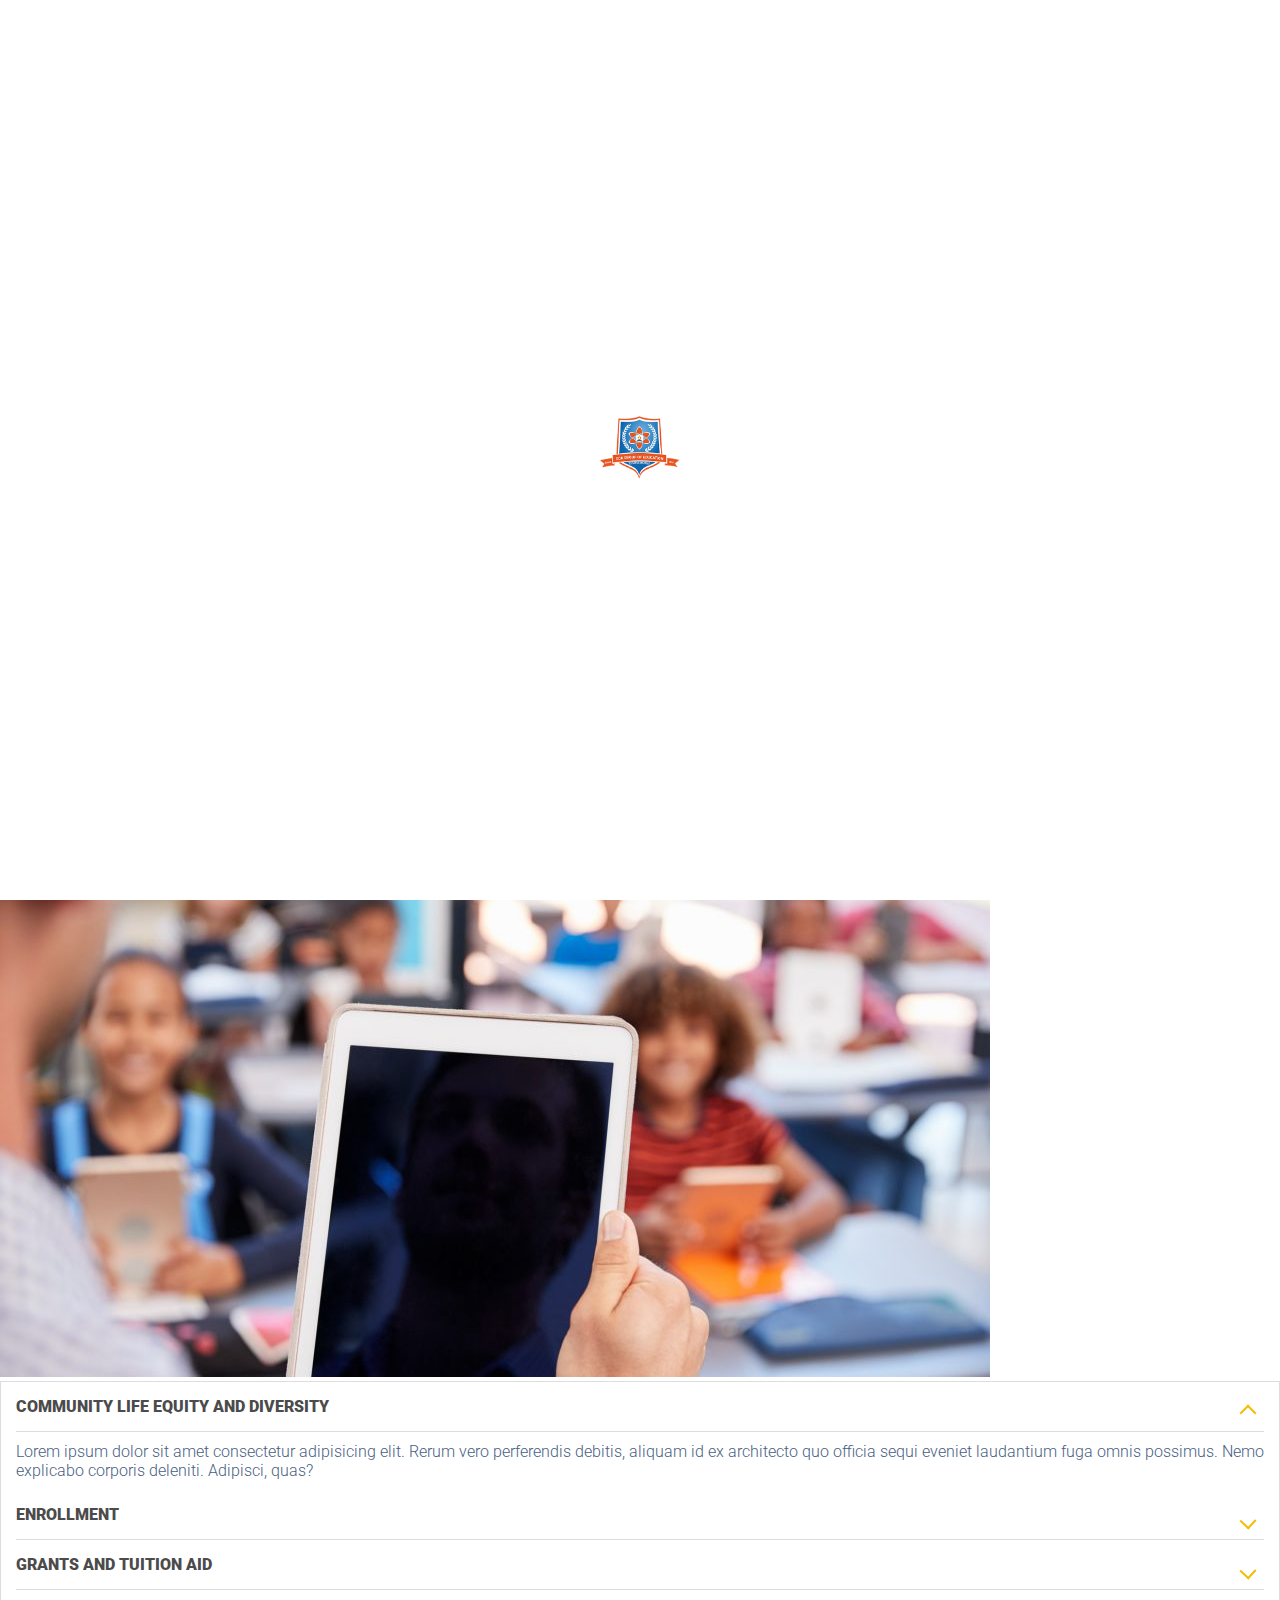
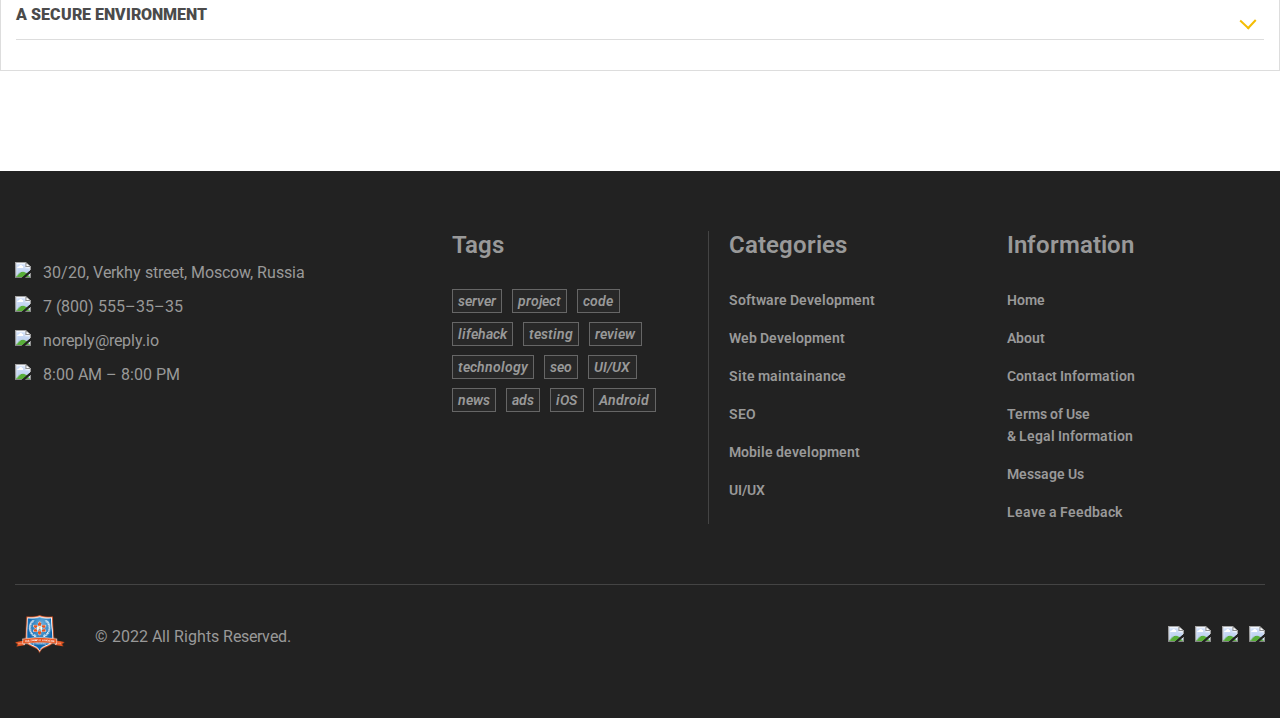
==== commit b930643f: "new pages add" ====
--- a/about.html
+++ b/about.html
@@ -18,6 +18,8 @@
     <link rel="stylesheet" href="./assets/css/slick.css">
     <link
     rel="stylesheet" href="https://unpkg.com/swiper@8/swiper-bundle.min.css"/>
+    <link rel="stylesheet" href="https://cdnjs.cloudflare.com/ajax/libs/font-awesome/6.1.1/css/all.min.css" integrity="sha512-KfkfwYDsLkIlwQp6LFnl8zNdLGxu9YAA1QvwINks4PhcElQSvqcyVLLD9aMhXd13uQjoXtEKNosOWaZqXgel0g==" crossorigin="anonymous" referrerpolicy="no-referrer" />
+    <link rel="stylesheet" href="https://cdnjs.cloudflare.com/ajax/libs/magnific-popup.js/1.1.0/magnific-popup.css" />
     <!-- Custom -->
     <link rel="stylesheet" href="./assets/css/style.css">
     <link rel="stylesheet" href="./assets/css/responsive.css">
@@ -34,9 +36,9 @@
         <a id="button"></a>
      </div>
 
-   <!-- header start -->
+   <!-- Header start -->
    <header class="header">
-    <div class="container-fluid">
+    <div class="container-fluid px-lg-4 px-0">
        <div class="header-main">
           <div class="logo">
              <a href="index.html"><img src="./images/logo/CCAlogo-light1.png" alt="" class="img-fluid"></a>
@@ -94,10 +96,10 @@
        </div>
     </div>
    </header>
-   <!-- header end -->
-
-   <!-- Breadcam section start -->
-   <section class="breadcam_section">
+   <!-- Header end -->
+
+    <!-- Breadcam section start -->
+    <section class="breadcam_section">
     <div class="container">
        <div class="row">
           <div class="col-lg-12">
@@ -105,9 +107,127 @@
           </div>
        </div>
     </div>
- </section>
- <!-- Breadcam section end -->
-
+    </section>
+    <!-- Breadcam section end -->
+
+    <!-- Breadcam-link section start -->
+    <section>
+            <div class="container">
+                <div class="row">
+                    <div class="col-lg-12 breadcam_link">
+                        <ul>
+                        <li><a href="index.html">Home</a></li>
+                        <li><i class="fa-solid fa-caret-right"></i></li>
+                        <li><a href="contact.html">Contact Us</a></li> 
+                        <li><i class="fa-solid fa-caret-right"></i></li>
+                        <li><a href="contact.html">Contact Us</a></li>   
+                        </ul>
+                    </div>
+                </div>
+            </div>
+    </section>
+    <!-- Breadcam-link section End -->
+
+    <!-- About us Section Start -->
+    <section class="about_us_section">
+        <div class="container">
+            <div class="row d-flex justify-content-center">
+                <div class="col-lg-4 col-md-6 col-12">
+                    <h2>Discover your might and start exploring right now</h2>
+                    <p>Enter Here to Be and Find a Friend. These words, which are carved over the school’s entrance, welcome and remind us of our commitment to one another.</p>
+                </div>
+                <div class="col-lg-4 col-md-6 col-12">
+                    <p>We are actively committed to diversity. We expect and promote moral responsibility, and strive to develop strength of character within a respectful school community.</p>
+                    <p>Our goal is to foster a lifelong passion for learning, understanding, and service in an ever-changing world.</p>
+                    <p>We invite you to learn more about our school and to visit us. We are confident that you will leave with an appreciation for our values, our program, and our people.</p>
+                </div>
+                <div class="col-lg-4 col-md-6 col-12">
+                    <h4>We are a independent day school dedicated to inspiring excellence with a purpose.</h4>
+                    <div class="border_underline">
+                        <div>
+                            <p>OVERVIEW</p>
+                        </div>
+                        <div>
+                            <i class="fa-solid fa-caret-right"></i></button>
+                        </div>
+                    </div>
+                    <div class="border_underline">
+                        <div>
+                            <p>OVERVIEW</p>
+                        </div>
+                        <div>
+                            <i class="fa-solid fa-caret-right"></i></button>
+                        </div>
+                    </div>
+                    <div class="border_underline">
+                        <div>
+                            <p>OVERVIEW</p>
+                        </div>
+                        <div>
+                            <i class="fa-solid fa-caret-right"></i></button>
+                        </div>
+                    </div>
+                    <div class="border_underline">
+                        <div>
+                            <p>OVERVIEW</p>
+                        </div>
+                        <div>
+                            <i class="fa-solid fa-caret-right"></i></button>
+                        </div>
+                    </div>
+                    <div class="border_underline">
+                        <div>
+                            <p>OVERVIEW</p>
+                        </div>
+                        <div>
+                            <i class="fa-solid fa-caret-right"></i></button>
+                        </div>
+                    </div>
+                </div>
+            </div>
+        </div>
+    </section>
+    <!-- About us Section Start -->
+
+    <!-- About us Section Start -->
+    <section class="accordin_section my-5">
+        <div class="container">
+            <div class="row">
+                <div class="col-lg-6 col-md-6 col-12">
+                    <img src="./images/blog/blog-1.jpg" alt="">
+                </div>
+                <div class="col-lg-6 col-md-6 col-12">
+                    <div class="accordion-wrapper" id="accordion-1">
+                        <div class="accordion-item active">
+                            <h2 data-parent="accordion-1">COMMUNITY LIFE EQUITY AND DIVERSITY</h2>
+                            <div class="accordion-body" style="display: block;">
+                                Lorem ipsum dolor sit amet consectetur adipisicing elit. Rerum vero perferendis debitis, aliquam id ex architecto quo officia sequi eveniet laudantium fuga omnis possimus. Nemo explicabo corporis deleniti. Adipisci, quas?
+                            </div>
+                        </div>
+                        <div class="accordion-item" >
+                            <h2 data-parent="accordion-1">ENROLLMENT</h2>
+                            <div class="accordion-body">
+                                Lorem ipsum dolor sit amet consectetur adipisicing elit. Rerum vero perferendis debitis, aliquam id ex architecto quo officia sequi eveniet laudantium fuga omnis possimus. Nemo explicabo corporis deleniti. Adipisci, quas?
+                            </div>
+                        </div>
+                        <div class="accordion-item" >
+                            <h2 data-parent="accordion-1">GRANTS AND TUITION AID</h2>
+                            <div class="accordion-body">
+                                Lorem ipsum dolor sit amet consectetur adipisicing elit. Rerum vero perferendis debitis, aliquam id ex architecto quo officia sequi eveniet laudantium fuga omnis possimus. Nemo explicabo corporis deleniti. Adipisci, quas?
+                            </div>
+                        </div>
+                        <div class="accordion-item" >
+                            <h2 data-parent="accordion-1">A SECURE ENVIRONMENT</h2>
+                            <div class="accordion-body">
+                                Lorem ipsum dolor sit amet consectetur adipisicing elit. Rerum vero perferendis debitis, aliquam id ex architecto quo officia sequi eveniet laudantium fuga omnis possimus. Nemo explicabo corporis deleniti. Adipisci, quas?
+                            </div>
+                        </div>
+                    </div>
+                </div>
+            </div>
+        </div>
+    </section>
+    <!-- About us Section Start -->
 
 
 
@@ -194,21 +314,22 @@
 
 
 
-    <script src="./assets/js/jquery-3.6.0.min.js"></script>
-    <script src="https://cdn.jsdelivr.net/npm/@popperjs/core@2.11.5/dist/umd/popper.min.js" integrity="sha384-Xe+8cL9oJa6tN/veChSP7q+mnSPaj5Bcu9mPX5F5xIGE0DVittaqT5lorf0EI7Vk" crossorigin="anonymous"></script>
-    <script src="https://cdn.jsdelivr.net/npm/bootstrap@5.2.0-beta1/dist/js/bootstrap.min.js" integrity="sha384-kjU+l4N0Yf4ZOJErLsIcvOU2qSb74wXpOhqTvwVx3OElZRweTnQ6d31fXEoRD1Jy" crossorigin="anonymous"></script>
-    <script src="https://kit.fontawesome.com/c9973c72b2.js" crossorigin="anonymous"></script>
-    <script src="./assets/js/isotope.pkgd.js"></script>
-    <!-- Animation -->
-    <script src="./assets/js/aos.js"></script>
-    <script src="./assets/js/wow.min.js"></script>
-    <!-- slider  -->
-    <script src="./assets/js/owl.carousel.min.js"></script>
-    <script src="./assets/js/slick.min.js"></script>
-    <script src="https://unpkg.com/swiper@8/swiper-bundle.min.js"></script>
-    <!-- Custom -->
-    <script src="./assets/js/header-menu.js"></script>
-    <script src="./assets/js/script.js"></script>
+   <script src="./assets/js/jquery-3.6.0.min.js"></script>
+   <script src="https://cdn.jsdelivr.net/npm/@popperjs/core@2.11.5/dist/umd/popper.min.js" integrity="sha384-Xe+8cL9oJa6tN/veChSP7q+mnSPaj5Bcu9mPX5F5xIGE0DVittaqT5lorf0EI7Vk" crossorigin="anonymous"></script>
+   <script src="https://cdn.jsdelivr.net/npm/bootstrap@5.2.0-beta1/dist/js/bootstrap.min.js" integrity="sha384-kjU+l4N0Yf4ZOJErLsIcvOU2qSb74wXpOhqTvwVx3OElZRweTnQ6d31fXEoRD1Jy" crossorigin="anonymous"></script>
+   <script src="https://cdnjs.cloudflare.com/ajax/libs/font-awesome/6.1.1/js/all.min.js" integrity="sha512-6PM0qYu5KExuNcKt5bURAoT6KCThUmHRewN3zUFNaoI6Di7XJPTMoT6K0nsagZKk2OB4L7E3q1uQKHNHd4stIQ==" crossorigin="anonymous" referrerpolicy="no-referrer"></script>
+   <script src="./assets/js/isotope.pkgd.js"></script>
+   <!-- Animation -->
+   <script src="./assets/js/aos.js"></script>
+   <script src="./assets/js/wow.min.js"></script>
+   <!-- slider  -->
+   <script src="./assets/js/owl.carousel.min.js"></script>
+   <script src="./assets/js/slick.min.js"></script>
+   <script src="https://cdnjs.cloudflare.com/ajax/libs/magnific-popup.js/1.1.0/jquery.magnific-popup.js"></script>
+   <script src="https://unpkg.com/swiper@8/swiper-bundle.min.js"></script>
+   <!-- Custom -->
+   <script src="./assets/js/header-menu.js"></script>
+   <script src="./assets/js/script.js"></script>
     
     <script>
         // AOS.init();
--- a/assets/css/style.css
+++ b/assets/css/style.css
@@ -731,6 +731,23 @@
 	background-color: var(--btnBgYellow);
 	color: var(--white);
 }
+
+.submit_btn_outline{
+    border-radius: 0px;
+    font-size: 18px;
+    font-weight: 600;
+    line-height: 14px;
+	border: 2px solid var(--btnBgYellow);
+    color: var(--btnBgYellow);
+    padding: 21px 35px 21px 35px;
+    text-transform: uppercase;
+    text-align: center;
+	transition: 0.5s ease all;
+}
+.submit_btn_outline:hover{
+	background-color: var(--btnBgYellow);
+	color: #212226;
+}
 .event_img{
 	width: 100px;
 }
@@ -915,7 +932,7 @@
                 Footer section Start
 ======================================== */
 footer.site-footer {
-    padding: 60px 30px;
+    padding: 60px 15px;
     background: #222222;
     color: #999999;
     font-size: 16px;
@@ -1275,11 +1292,53 @@
 	margin-right: 20px;
 	padding: 40px 0px;
 }
+@media screen and (max-width : 1440px) {
+	.page-title{
+		margin-top: 200px;
+	}
+}
+@media screen and (max-width : 1024px) {
+	.page-title{
+		margin-top: 200px;
+	}
+	h1.page-title {
+		line-height: 30px;
+		font-weight: 900;
+		font-style: normal;
+		color: #ffffff;
+		font-size: 40px;
+	}
+}
+@media screen and (max-width : 899px) {
+	.page-title{
+		margin-top: 300px;
+	}
+}
+@media screen and (max-width : 768px) {
+	.breadcam_link ul li {
+		list-style: none;
+		margin-right: 10px;
+		padding: 20px 0px;
+	}
+	h1.page-title {
+		line-height: 18px;
+		font-weight: 600;
+		font-style: normal;
+		color: #ffffff;
+		font-size: 30px;
+	}
+	.page-title {
+		margin-top: 240px;
+		margin-right: 0;
+		margin-bottom: 10px;
+		padding: 20px 35px;
+	}
+}
 .breadcam_link ul li a{
 	color: var(--btnIconColor);
 	font-weight: 500;
 }
-.breadcam_link ul li:nth-child(2){
+.breadcam_link ul li:nth-child(even){
 	color: var(--btnIconColor);
 }
 
@@ -1346,4 +1405,345 @@
 .border_buttom{
 	padding: 10px 0px;
 	border-bottom: 1px solid #d3d3d3;
-}+}
+
+/* ======================================== 
+                Blog section Start
+======================================== */
+.sub_title{
+	display: flex;
+	flex-wrap: wrap;
+	padding: 0px 15px 20px ;
+	margin: 0px 15px 20px ;
+	border-bottom: 1px solid #d3d3d3;
+	color: var(--btnIconColor);
+	font-size: 15px;
+	font-weight: 500;
+	width: 98%;
+}
+.sub_title_details h2{
+	color: rgb(54 54 54);
+    font-weight: 800;
+    font-size: 2rem;
+    line-height: 1.3;
+    letter-spacing: 0.5px;
+}
+.sub_title_details p{
+	color: var(--btnIconColor);
+	font-weight: 300;
+}
+.sub_margin_right{
+	margin-right: 20px;
+}
+.mb-20{
+	margin-bottom: 20px;
+}
+.search-form{
+	background-color: #fff;
+	margin: 0px;
+}
+.search-field {
+    height: 47px;
+    margin-bottom: 0;
+	width: 85%;
+	padding: 10px;
+	outline: none;
+	border-radius: 0px;
+}
+.search-submit{
+	padding: 10px;
+	width: 13%;
+	background-color: #212226;
+	color: #fff;
+	outline: none;
+	border-color: #212226;
+}
+.related_blog{
+	display: flex;
+	border-bottom: 1px solid #d3d3d3;
+	margin-bottom: 20px;
+}
+.related_blog_img img{
+	width: 75px;
+	height: 75px;
+	object-fit: cover;
+}
+.post_headline{
+    padding: 28px 0px;
+    margin: 0px;
+    font-size: 20px;
+    font-weight: 600;
+    color: #363636;
+}
+.related_blog_title a{
+	color: #363636;
+}
+.related_blog_title a h5{
+    font-size: 16px;
+    font-weight: 500;
+    max-width: 150px;
+	line-height: 24px;
+}
+.related_blog_title p{
+    font-size: 14px;
+    font-weight: 300;
+	color: var(--btnIconColor);
+}
+.tagcloud{
+	display: flex;
+	flex-wrap: wrap;
+}
+.tag_style{
+	background-color:#2690b1;
+	padding: 15px 20px;
+	color: #fff;
+	margin-right: 10px;
+	margin-bottom: 10px;
+}
+.archives ul{
+	padding: 0px;
+}
+.archives ul li{
+	margin-bottom: 10px;
+	font-size: 15px;
+	list-style: none;
+}
+.archives ul li svg{
+	color: var(--secondaryColor);
+}
+.pegination_nav ul{
+	padding: 0px;
+	display: flex;
+	flex-wrap: wrap;
+}
+.pegination_nav ul li{
+	list-style: none;
+	padding: 10px 15px;
+	border: 2px solid var(--btnIconColor);
+	margin-right: 10px;
+	transition: 0.3s ease all;
+	margin-bottom: 10px;
+}
+.pegination_nav ul li a{
+	color: var(--btnIconColor);
+}
+.pegination_nav ul li:hover{
+	background-color: var(--secondaryColor);
+	border: 2px solid var(--secondaryColor);
+}
+.pegination_nav ul li:hover a{
+	color: white;
+}
+
+/* ======================================== 
+        Blog Details section Start
+======================================== */
+.blog_section{
+	color: var(--btnIconColor);
+}
+.blog_details h3{
+    font-size: 24px;
+    color: #212226;
+    font-weight: 900;
+    line-height: 30px; 
+}
+@media screen and (max-width: 768px) {
+	.blog_details h3{
+		font-size: 20px;
+		color: #212226;
+		font-weight: 500;
+		line-height: 25px;
+		text-align: justify;
+	}
+}
+.text_bg{
+	background-color: #eee;
+	padding: 15px 10px;
+	border-left: 7px solid #2690b1;
+}
+.text_bg p{
+	margin: 0px;
+	font-size: 14px;
+}
+.blog_details h2{
+	font-size: 24px;
+	font-weight: 900;
+}
+.list_item ul li{
+	font-size: 15px;
+	font-weight: 300;
+	margin-bottom: 10px;
+}
+.icon ul{
+	display: flex;
+	padding: 0px;
+}
+.icon ul li{
+	font-size: 15px;
+	font-weight: 300;
+	margin-bottom: 10px;
+	list-style: none;
+	margin-right: 20px;
+	height: 50px;
+	width: 50px;
+	border-radius: 50%;
+	display: flex;
+	flex-wrap: wrap;
+	justify-content: center;
+	align-items: center;
+	background-color: var(--secondaryColor);
+	transition: 0.3s ease all;
+}
+.icon ul li:hover{
+	background-color: var(--btnIconColor);
+}
+.icon ul li a{
+	color: white;
+}
+.date h5{
+	text-transform: uppercase;
+	font-size: 16px;
+	font-weight: 900;
+	margin-bottom: 20px;
+}
+.date_shear{
+	display: flex;
+	align-items: center;
+	justify-content: space-between;
+	flex-wrap: wrap;
+}
+
+
+
+
+
+
+
+
+
+
+/* ======================================== 
+        About section Start
+======================================== */
+.border_underline p{
+	margin-bottom: 0px;
+}
+.border_underline{
+	display: flex;
+	align-items: center;
+	justify-content: space-between;
+	border-bottom: 1px solid rgb(209, 209, 209);
+	padding: 15px 20px 15px 10px;
+}
+
+/* accordin style */
+.accordion-wrapper {
+    border: 1px solid #dddddd;
+    padding: 15px;
+}
+.accordion-item {
+    margin-bottom: 15px;
+    position: relative;
+}
+.accordion-item:after {
+    position: absolute;
+    content: "";
+    border-top: 2px solid #f4bd04;
+    border-right: 2px solid #f4bd04;
+    height: 10px;
+    width: 10px;
+    top: 10px;
+    right: 10px;
+    transform: rotate(133deg);
+    transition: 300ms all linear;
+}
+.active.accordion-item:after {
+    transform: rotate(-45deg);
+}
+.accordion-item h2 {
+    margin: 0;
+    padding-bottom: 15px;
+    border-bottom: 1px solid #dddddd;
+    position: relative;
+    cursor: pointer;
+	font-size: 16px;
+	color: #4b4b4b;
+	font-weight: 900;
+	text-transform: capitalize;
+}
+.accordion-body {
+    padding: 10px 0;
+    color: var(--btnIconColor);
+    display: none;
+	font-weight: 300;
+}
+
+/* Academics card_box */
+.Academics_card_box{
+	display: flex;
+	align-items: center;
+	justify-content: space-around;
+	padding-bottom: 40px;
+	border-bottom: 1px solid #c1c1c1;
+}
+.Academics_card_box h2{
+	margin-bottom: 0px;
+}
+.Academics_card_box p{
+	margin-bottom: 0px;
+}
+.Academics_card_box span{
+	font-weight: 400;
+	color: var(--btnIconColor);
+	font-size: 14px;
+}
+.Academics_icon{
+	color: var(--white);
+	background-color: var(--primaryColor);
+	padding: 10px;
+	height: 50px;
+	width: 50px;
+	display: flex;
+	align-items: center;
+	justify-content: center;
+	border-radius: 50%;
+}
+.parallex_bg{
+	background-image: url(/images/blog/blog-1.jpg);
+	background-repeat: no-repeat;
+	background-position: center;
+	background-size: cover;
+	background-attachment: fixed;
+	padding: 200px 200px 0px;
+}
+.parallex_box{
+	background-color: rgba(0, 83, 190, 0.9);
+	padding: 50px;
+	text-align: center;
+	color: white;
+}
+
+.academic_heading{
+    color: #252628;
+    font-weight: 900;
+    font-size: 35px;
+    line-height: 42px;
+    text-transform: capitalize;
+    margin-bottom: 10px;
+}
+.academic_number{
+	color: #212226;
+	font-weight: 900;
+    font-size: 32px;
+	line-height: 42px;
+}
+.academic_heading ~ h6{
+	color: var(--primaryColor);
+	font-weight: 500;
+	font-size: 12px;
+}
+.academics_us_section p{
+	color: var(--btnIconColor);
+	font-size: 16px;
+	padding: 20px 0px;
+}
